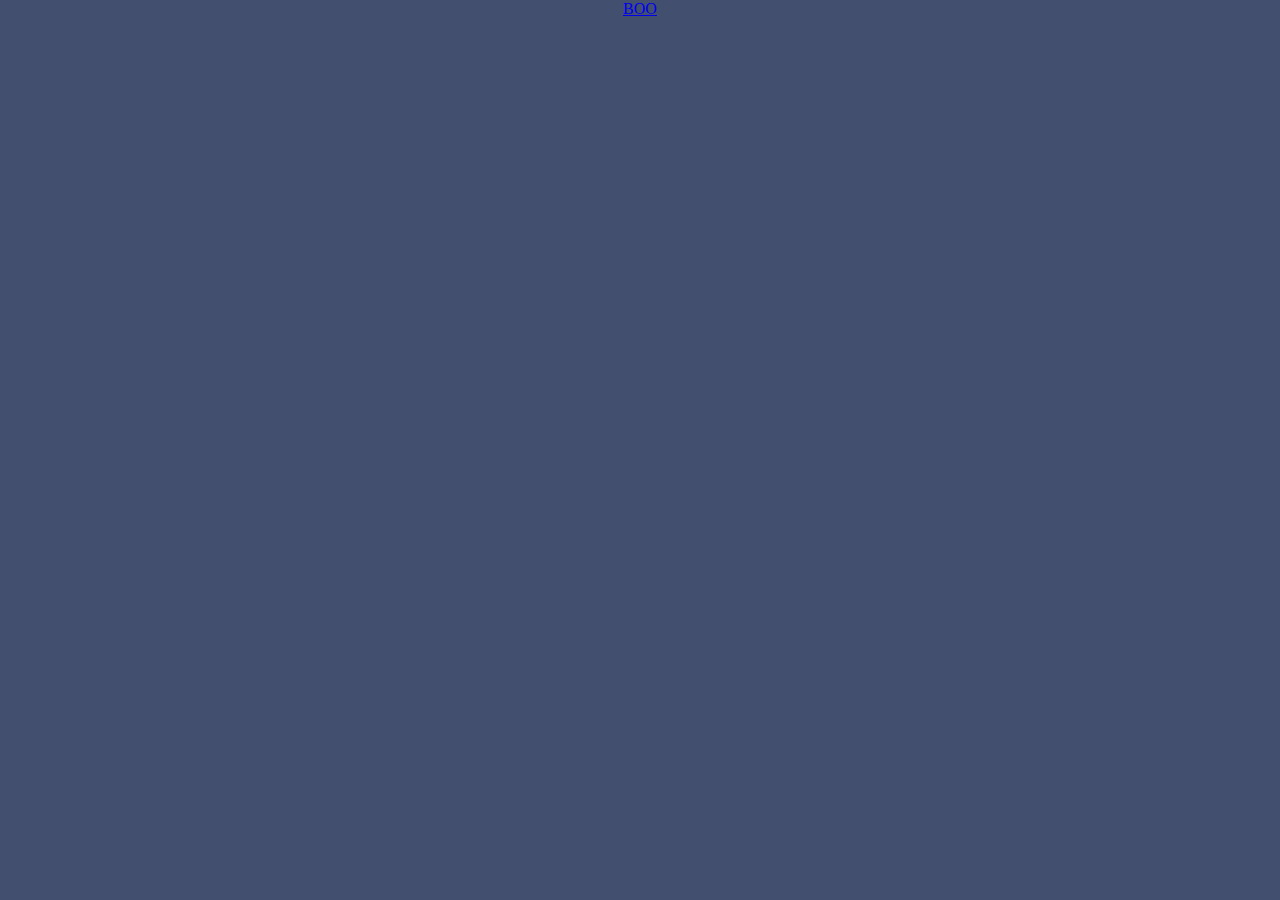
==== index.html @ 99f757c8 "made body of ghost" ====
<!doctype html>
<html lang="en">

<head>
    <meta charset="utf-8">
    <meta name="viewport" content="width=device-width, initial-scale=1">
    <meta http-equiv="X-UA-Compatible" content="integrity
    =edge">
    <title>Spooky Project</title>
    <link href="https://cdn.jsdelivr.net/npm/bootstrap@5.3.2/dist/css/bootstrap.min.css" rel="stylesheet"
        integrity="sha384-T3c6CoIi6uLrA9TneNEoa7RxnatzjcDSCmG1MXxSR1GAsXEV/Dwwykc2MPK8M2HN" crossorigin="anonymous">
    <link rel="stylesheet" href="style.css">
</head>
<a href="ghost.html">BOO</a>
<body>
    <script src="https://cdn.jsdelivr.net/npm/bootstrap@5.3.2/dist/js/bootstrap.bundle.min.js"
        integrity="sha384-C6RzsynM9kWDrMNeT87bh95OGNyZPhcTNXj1NW7RuBCsyN/o0jlpcV8Qyq46cDfL"
        crossorigin="anonymous"></script>
</body>

</html>
---- style.css ----
body {
    overflow:hidden;
    height:100vh;
    width:100vw;
    display:flex;
    justify-content:center;
    margin:0;
    background:#424f6f;
}
#container {
    width:400px;
    height:400px;
    padding:0;
    box-sizing:border-box;
    background:#424f6f;
}
:after,
:before {
    box-sizing:inherit;
}
#spooky {
    margin:10% auto;
    width:80%;
    height:80%;
    animation:floaty 2s infinite;
}
#spooky #body {
    position:relative;
    margin:50px auto 0;
    width:180px;
    height:220px;
    background:#f2fbf1;
    border-top-left-radius:90px;
    border-top-right-radius:90px;
}
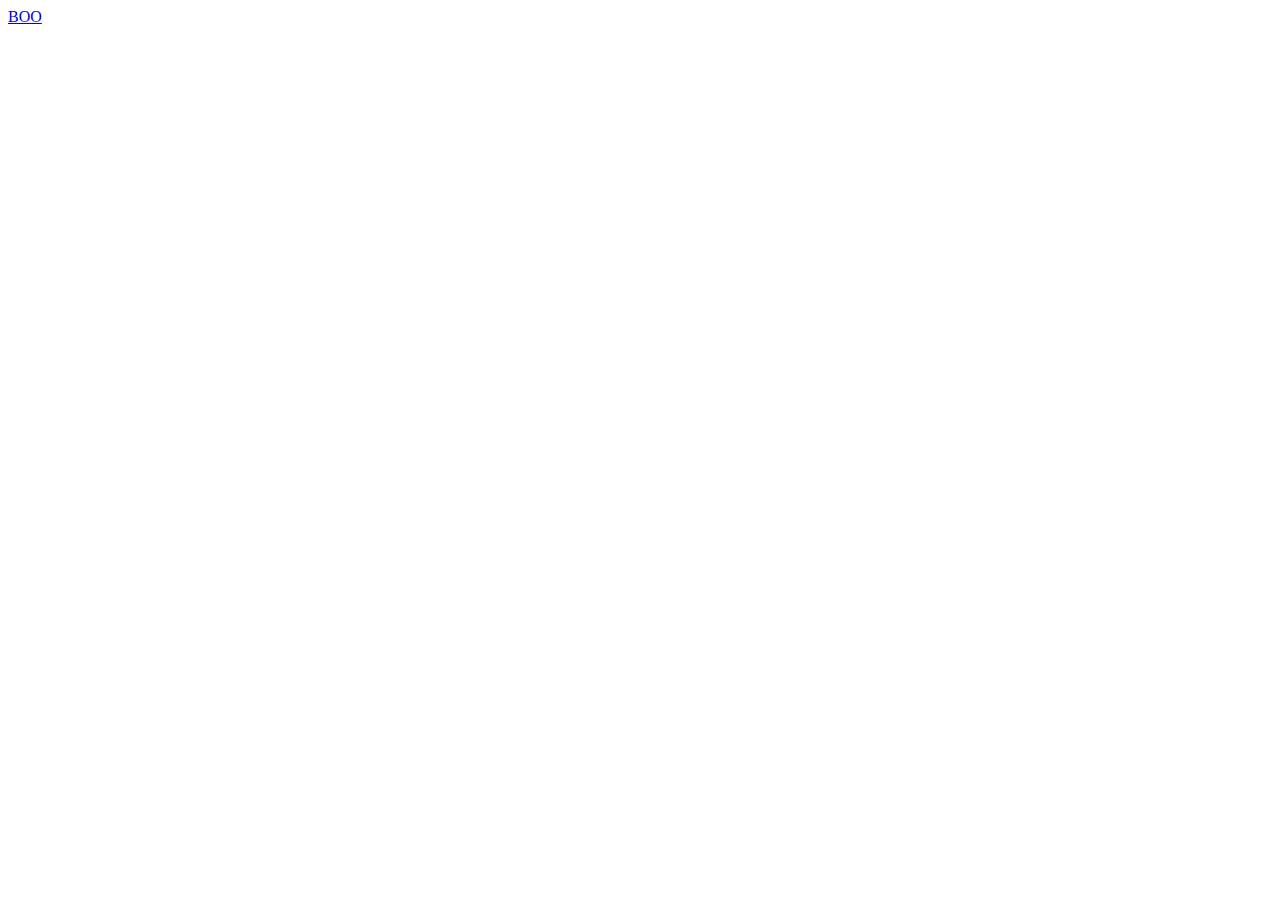
==== commit 1a470f35: "basic ghost complete" ====
--- a/index.html
+++ b/index.html
@@ -7,15 +7,10 @@
     <meta http-equiv="X-UA-Compatible" content="integrity
     =edge">
     <title>Spooky Project</title>
-    <link href="https://cdn.jsdelivr.net/npm/bootstrap@5.3.2/dist/css/bootstrap.min.css" rel="stylesheet"
-        integrity="sha384-T3c6CoIi6uLrA9TneNEoa7RxnatzjcDSCmG1MXxSR1GAsXEV/Dwwykc2MPK8M2HN" crossorigin="anonymous">
     <link rel="stylesheet" href="style.css">
 </head>
 <a href="ghost.html">BOO</a>
 <body>
-    <script src="https://cdn.jsdelivr.net/npm/bootstrap@5.3.2/dist/js/bootstrap.bundle.min.js"
-        integrity="sha384-C6RzsynM9kWDrMNeT87bh95OGNyZPhcTNXj1NW7RuBCsyN/o0jlpcV8Qyq46cDfL"
-        crossorigin="anonymous"></script>
 </body>
 
 </html>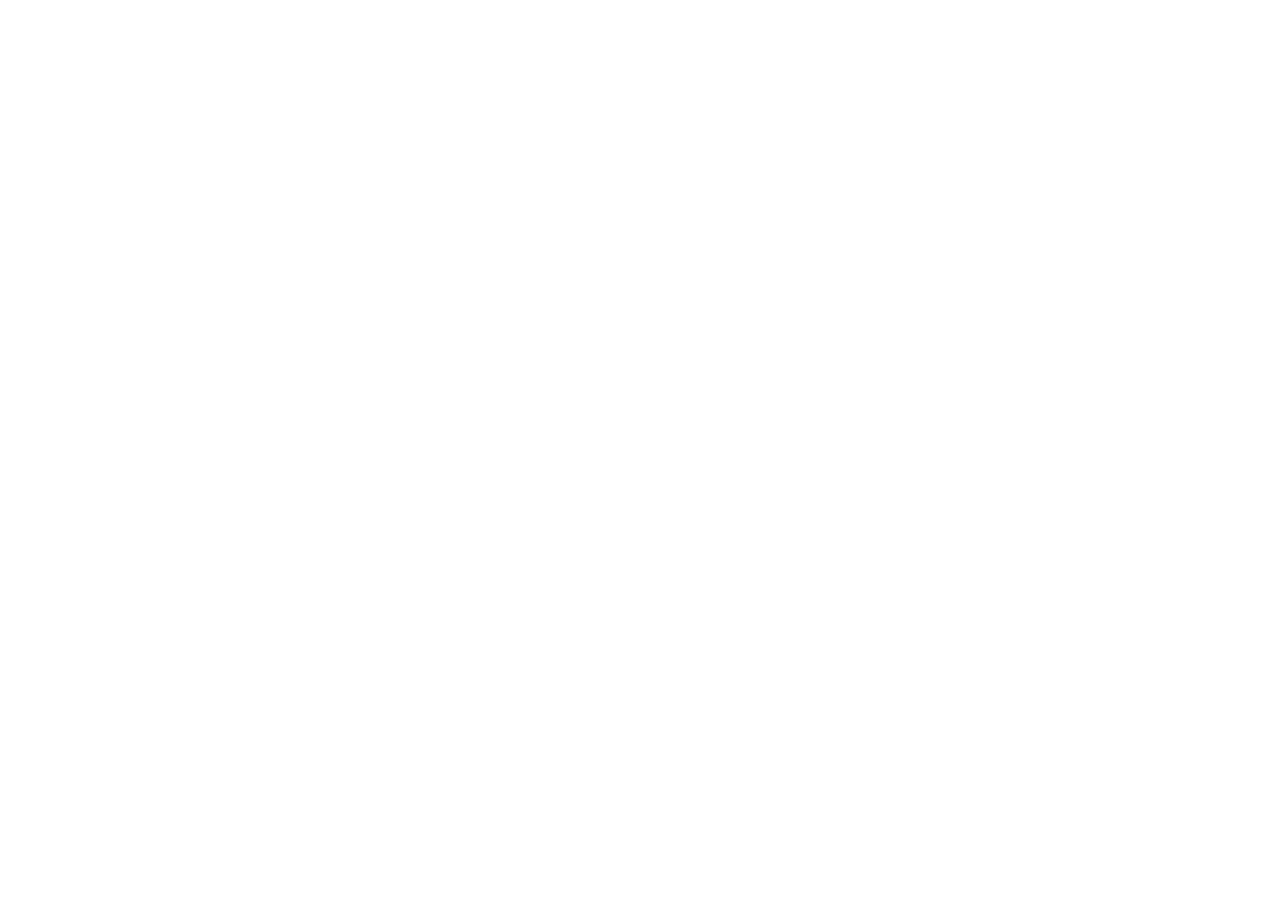
==== commit dbbcb1e0: "linked ghost/pumpkin to index.html" ====
--- a/index.html
+++ b/index.html
@@ -6,10 +6,13 @@
     <meta name="viewport" content="width=device-width, initial-scale=1">
     <meta http-equiv="X-UA-Compatible" content="integrity
     =edge">
-    <title>Spooky Project</title>
+    <title>Spooky TCA</title>
     <link rel="stylesheet" href="style.css">
+    <link rel="preconnect" href="https://fonts.googleapis.com">
+    <link rel="preconnect" href="https://fonts.gstatic.com" crossorigin>
+    <link href="https://fonts.googleapis.com/css2?family=Roboto&display=swap" rel="stylesheet">
 </head>
-<a href="ghost.html">BOO</a>
+
 <body>
 </body>
 
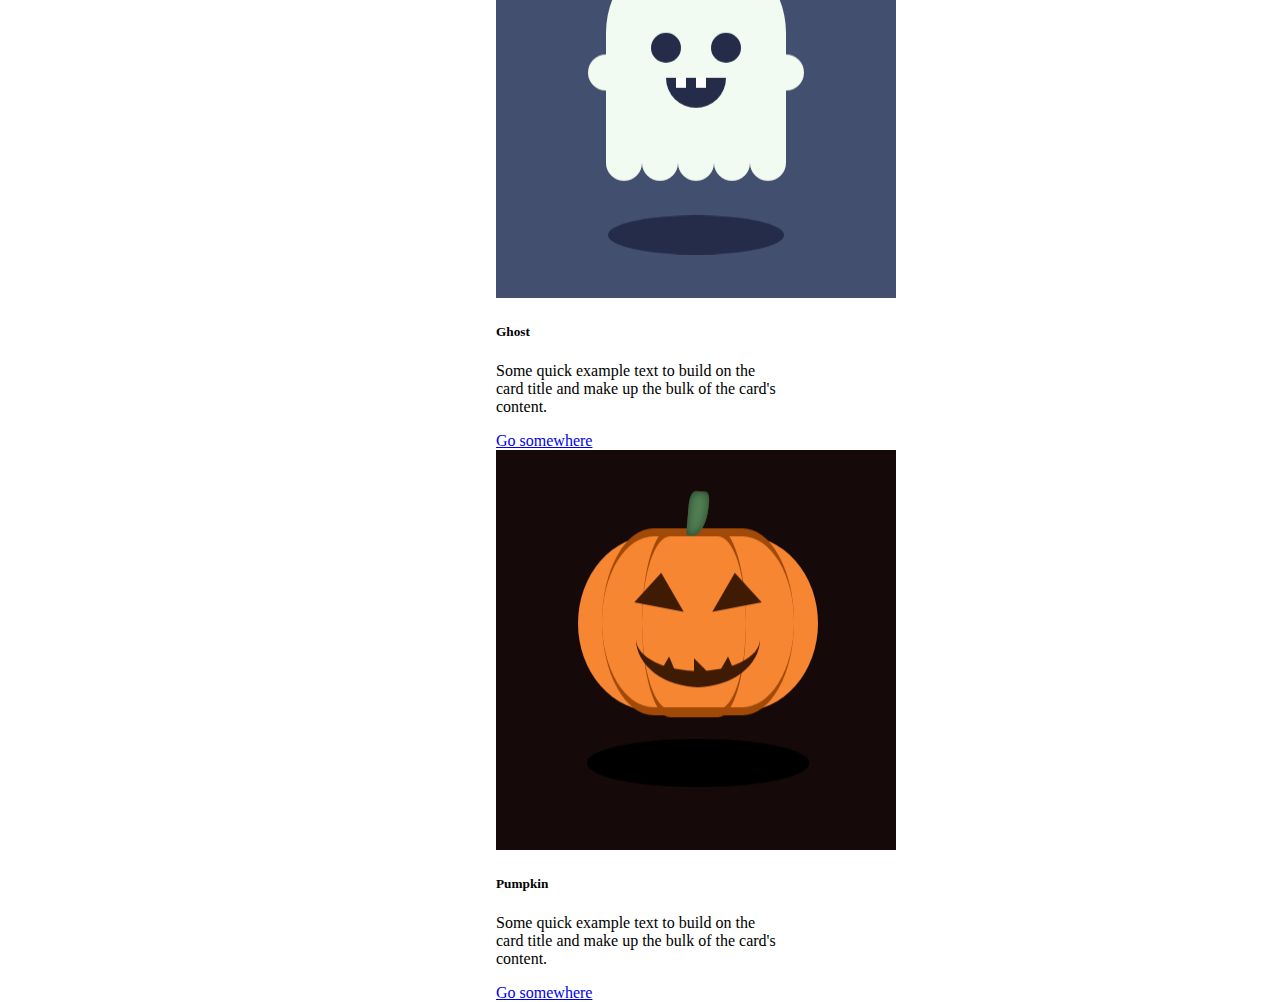
==== commit 2a91be02: "made index with cards" ====
--- a/index.html
+++ b/index.html
@@ -10,8 +10,39 @@
     <link rel="stylesheet" href="style.css">
     <link rel="preconnect" href="https://fonts.googleapis.com">
     <link rel="preconnect" href="https://fonts.gstatic.com" crossorigin>
+    <link href="https://cdn.jsdelivr.net/npm/bootstrap@5.3.2/dist/css/bootstrap.min.css" rel="stylesheet"
+        integrity="sha384-T3c6CoIi6uLrA9TneNEoa7RxnatzjcDSCmG1MXxSR1GAsXEV/Dwwykc2MPK8M2HN" crossorigin="anonymous">
     <link href="https://fonts.googleapis.com/css2?family=Roboto&display=swap" rel="stylesheet">
 </head>
+<div class="container">
+    <div class="row">
+        <div class="col-6">
+            <div class="card" style="width: 18rem;">
+                <img src="img/ghost_photo.png" class="card-img-top" alt="...">
+                <div class="card-body text-center">
+                    <h5 class="card-title">Ghost</h5>
+                    <p class="card-text">Some quick example text to build on the card title and make up the bulk of the
+                        card's content.</p>
+                    <a href="#" class="btn btn-primary">Go somewhere</a>
+                </div>
+            </div>
+        </div>
+        <div class="col-6">
+            <div class="card" style="width: 18rem;">
+                <img src="img/pump_photo.png" class="card-img-top" alt="...">
+                <div class="card-body text-center">
+                    <h5 class="card-title">Pumpkin</h5>
+                    <p class="card-text">Some quick example text to build on the card title and make up the bulk of the
+                        card's content.</p>
+                    <a href="#" class="btn btn-primary">Go somewhere</a>
+                </div>
+            </div>
+        </div>
+    </div>
+</div>
+<script src="https://cdn.jsdelivr.net/npm/bootstrap@5.3.2/dist/js/bootstrap.bundle.min.js"
+    integrity="sha384-C6RzsynM9kWDrMNeT87bh95OGNyZPhcTNXj1NW7RuBCsyN/o0jlpcV8Qyq46cDfL"
+    crossorigin="anonymous"></script>
 
 <body>
 </body>
--- a/style.css
+++ b/style.css
@@ -0,0 +1,9 @@
+body {
+    overflow:hidden;
+    height:100vh;
+    width:100vw;
+    display:flex;
+    justify-content:center;
+    align-items:center;
+    margin:0;
+}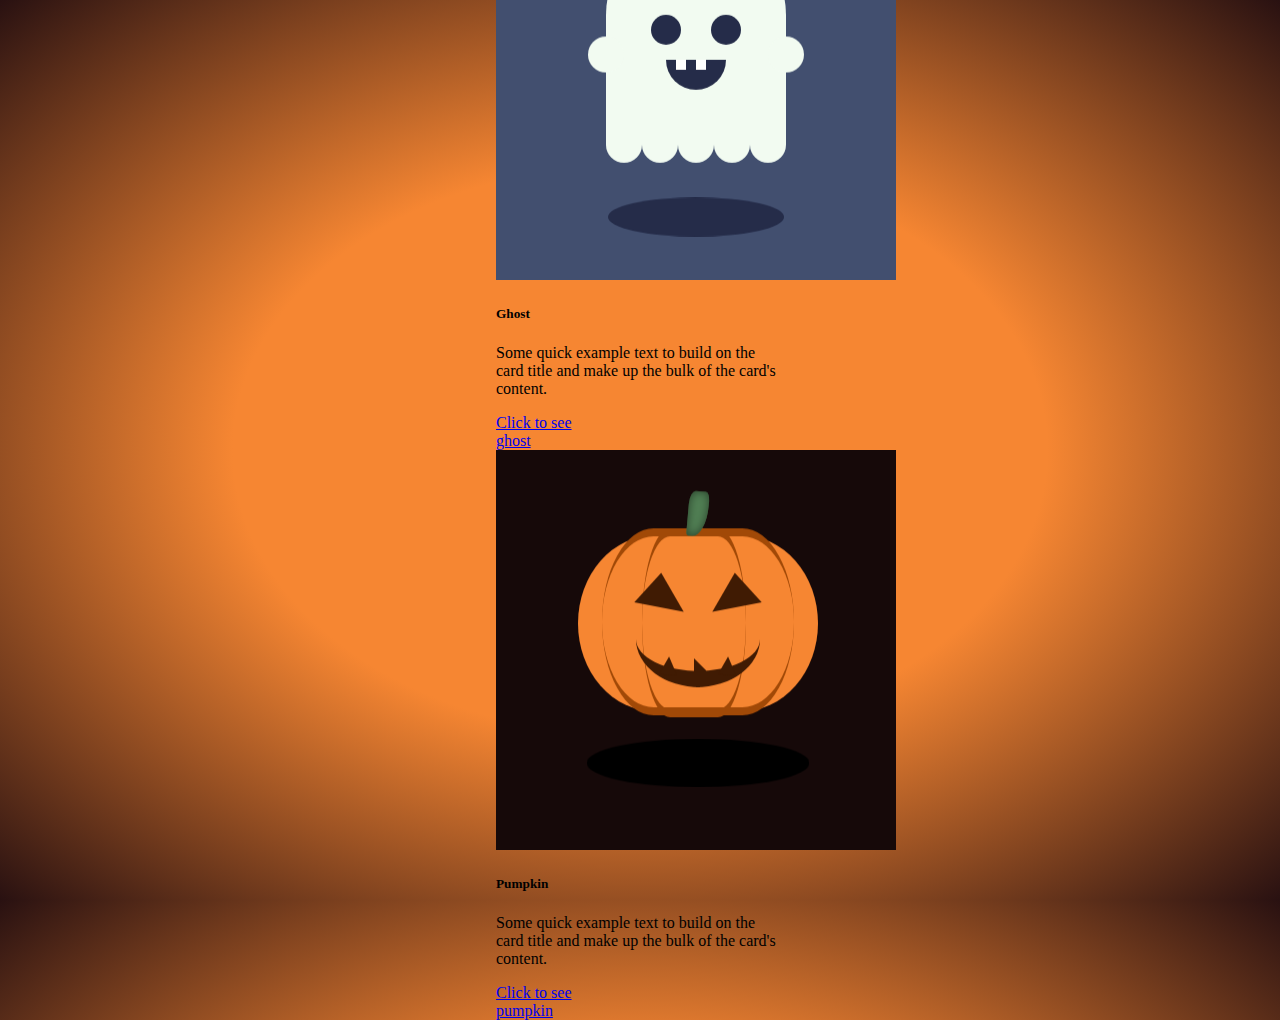
==== commit 8302009b: "end of day 3" ====
--- a/index.html
+++ b/index.html
@@ -15,7 +15,7 @@
     <link href="https://fonts.googleapis.com/css2?family=Roboto&display=swap" rel="stylesheet">
 </head>
 <div class="container">
-    <div class="row">
+    <div class="row justify-content-center">
         <div class="col-6">
             <div class="card" style="width: 18rem;">
                 <img src="img/ghost_photo.png" class="card-img-top" alt="...">
@@ -23,7 +23,7 @@
                     <h5 class="card-title">Ghost</h5>
                     <p class="card-text">Some quick example text to build on the card title and make up the bulk of the
                         card's content.</p>
-                    <a href="#" class="btn btn-primary">Go somewhere</a>
+                    <a href="ghost.html" class="btn btn-primary">Click to see<br>ghost</a>
                 </div>
             </div>
         </div>
@@ -34,7 +34,7 @@
                     <h5 class="card-title">Pumpkin</h5>
                     <p class="card-text">Some quick example text to build on the card title and make up the bulk of the
                         card's content.</p>
-                    <a href="#" class="btn btn-primary">Go somewhere</a>
+                    <a href="pump.html" class="btn btn-primary">Click to see<br>pumpkin</a>
                 </div>
             </div>
         </div>
--- a/style.css
+++ b/style.css
@@ -6,4 +6,5 @@
     justify-content:center;
     align-items:center;
     margin:0;
+    background:radial-gradient(ellipse at center, #f68632 0%, #f68632 45%, #291111 100%);
 }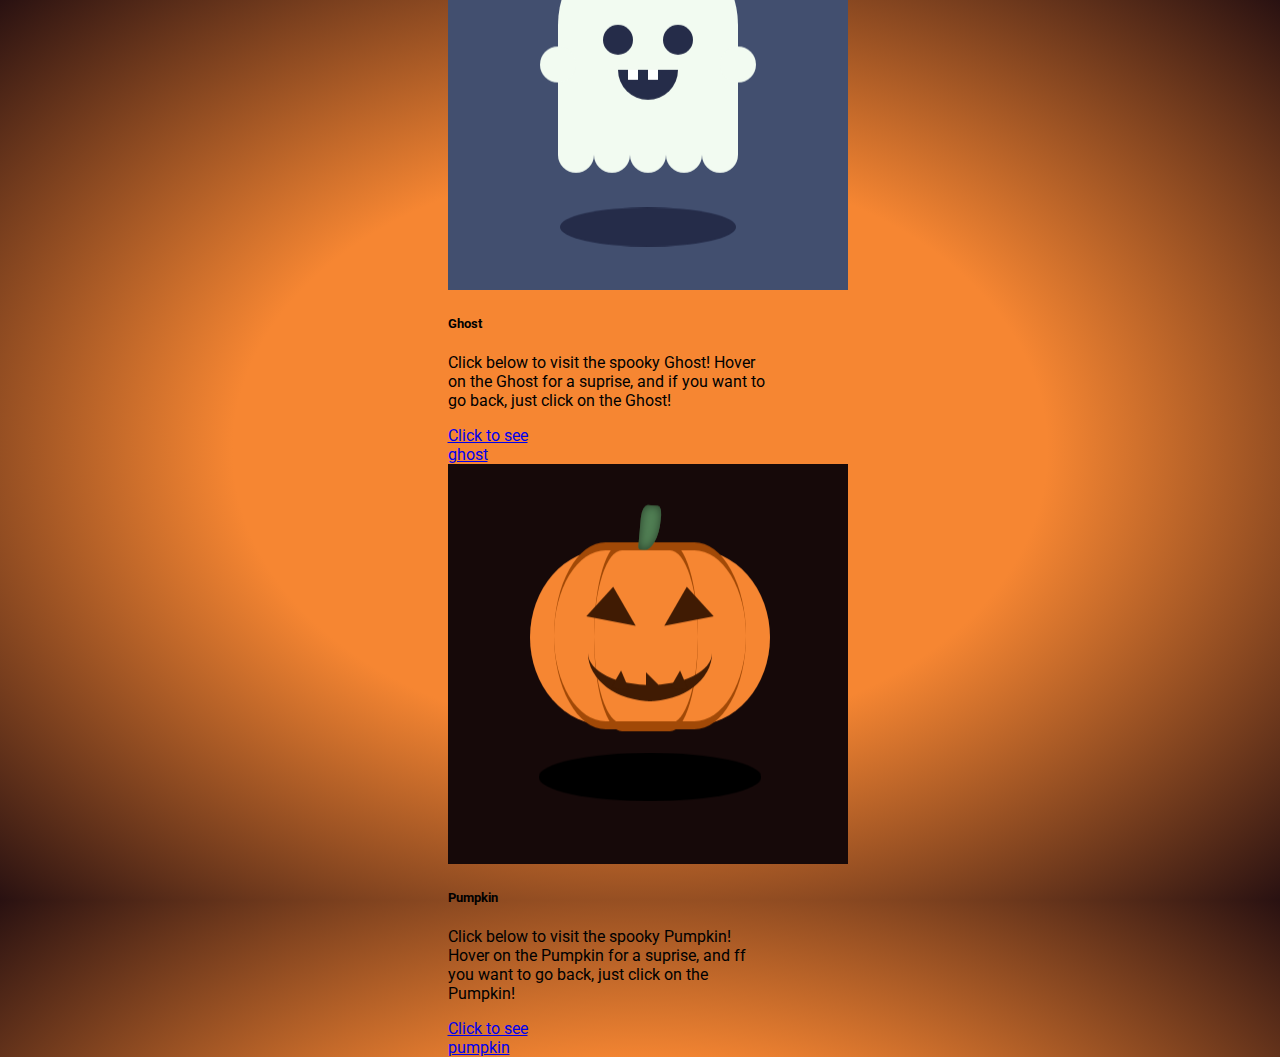
==== commit 0527dd7e: "finished project" ====
--- a/index.html
+++ b/index.html
@@ -14,26 +14,25 @@
         integrity="sha384-T3c6CoIi6uLrA9TneNEoa7RxnatzjcDSCmG1MXxSR1GAsXEV/Dwwykc2MPK8M2HN" crossorigin="anonymous">
     <link href="https://fonts.googleapis.com/css2?family=Roboto&display=swap" rel="stylesheet">
 </head>
-<div class="container">
-    <div class="row justify-content-center">
-        <div class="col-6">
-            <div class="card" style="width: 18rem;">
-                <img src="img/ghost_photo.png" class="card-img-top" alt="...">
+<div class="container-fluid">
+    <header class="title-header text-center fw-bold">TCA 1 Spooky Project</header>
+    <div class="row">
+        <div class="col-6 d-flex justify-content-center">
+            <div class="card" style="width: 20rem;">
+                <img src="img/ghost_photo.png" class="card-img-top" alt="ghost-photo">
                 <div class="card-body text-center">
                     <h5 class="card-title">Ghost</h5>
-                    <p class="card-text">Some quick example text to build on the card title and make up the bulk of the
-                        card's content.</p>
+                    <p class="card-text">Click below to visit the spooky Ghost! Hover on the Ghost for a suprise, and if you want to go back, just click on the Ghost!</p>
                     <a href="ghost.html" class="btn btn-primary">Click to see<br>ghost</a>
                 </div>
             </div>
         </div>
-        <div class="col-6">
-            <div class="card" style="width: 18rem;">
-                <img src="img/pump_photo.png" class="card-img-top" alt="...">
+        <div class="col-6 d-flex justify-content-center">
+            <div class="card" style="width: 20rem;">
+                <img src="img/pump_photo.png" class="card-img-top" alt="pumpkin-photo">
                 <div class="card-body text-center">
                     <h5 class="card-title">Pumpkin</h5>
-                    <p class="card-text">Some quick example text to build on the card title and make up the bulk of the
-                        card's content.</p>
+                    <p class="card-text">Click below to visit the spooky Pumpkin! Hover on the Pumpkin for a suprise, and ff you want to go back, just click on the Pumpkin!</p>
                     <a href="pump.html" class="btn btn-primary">Click to see<br>pumpkin</a>
                 </div>
             </div>
--- a/style.css
+++ b/style.css
@@ -7,4 +7,20 @@
     align-items:center;
     margin:0;
     background:radial-gradient(ellipse at center, #f68632 0%, #f68632 45%, #291111 100%);
+}
+.title-header {
+    position:relative;
+    bottom:40px;
+    font-size:40px;
+    font-family: 'Roboto', sans-serif;
+}
+.card-title {
+    font-family: 'Roboto', sans-serif;
+
+}
+p {
+    font-family: 'Roboto', sans-serif;
+}
+a {
+    font-family: 'Roboto', sans-serif;
 }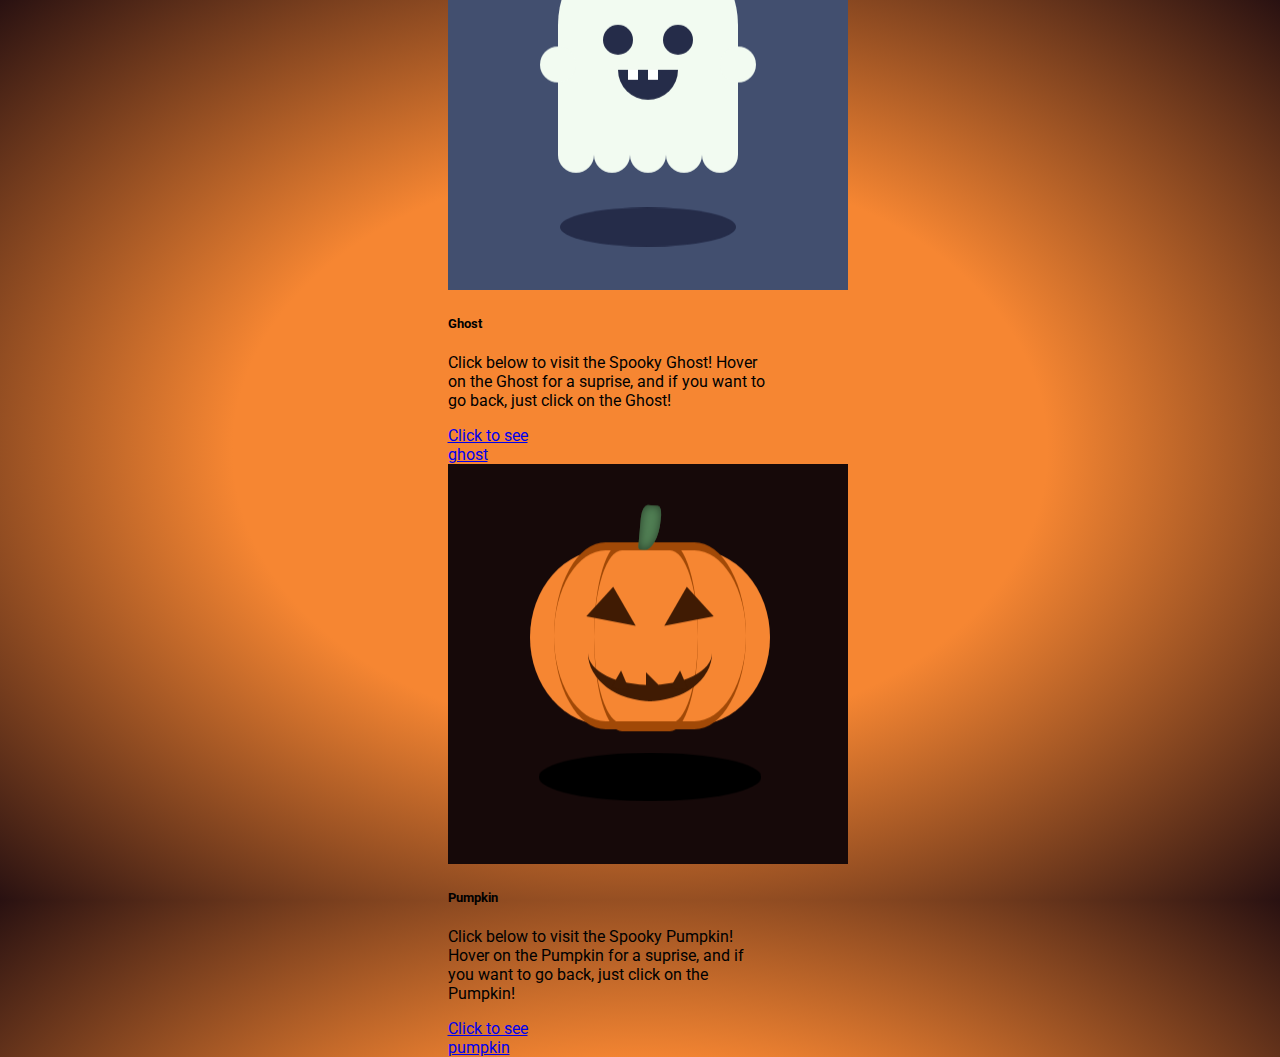
==== commit 942acb0f: "fixed words up" ====
--- a/index.html
+++ b/index.html
@@ -22,7 +22,7 @@
                 <img src="img/ghost_photo.png" class="card-img-top" alt="ghost-photo">
                 <div class="card-body text-center">
                     <h5 class="card-title">Ghost</h5>
-                    <p class="card-text">Click below to visit the spooky Ghost! Hover on the Ghost for a suprise, and if you want to go back, just click on the Ghost!</p>
+                    <p class="card-text">Click below to visit the Spooky Ghost! Hover on the Ghost for a suprise, and if you want to go back, just click on the Ghost!</p>
                     <a href="ghost.html" class="btn btn-primary">Click to see<br>ghost</a>
                 </div>
             </div>
@@ -32,7 +32,7 @@
                 <img src="img/pump_photo.png" class="card-img-top" alt="pumpkin-photo">
                 <div class="card-body text-center">
                     <h5 class="card-title">Pumpkin</h5>
-                    <p class="card-text">Click below to visit the spooky Pumpkin! Hover on the Pumpkin for a suprise, and ff you want to go back, just click on the Pumpkin!</p>
+                    <p class="card-text">Click below to visit the Spooky Pumpkin! Hover on the Pumpkin for a suprise, and if you want to go back, just click on the Pumpkin!</p>
                     <a href="pump.html" class="btn btn-primary">Click to see<br>pumpkin</a>
                 </div>
             </div>
